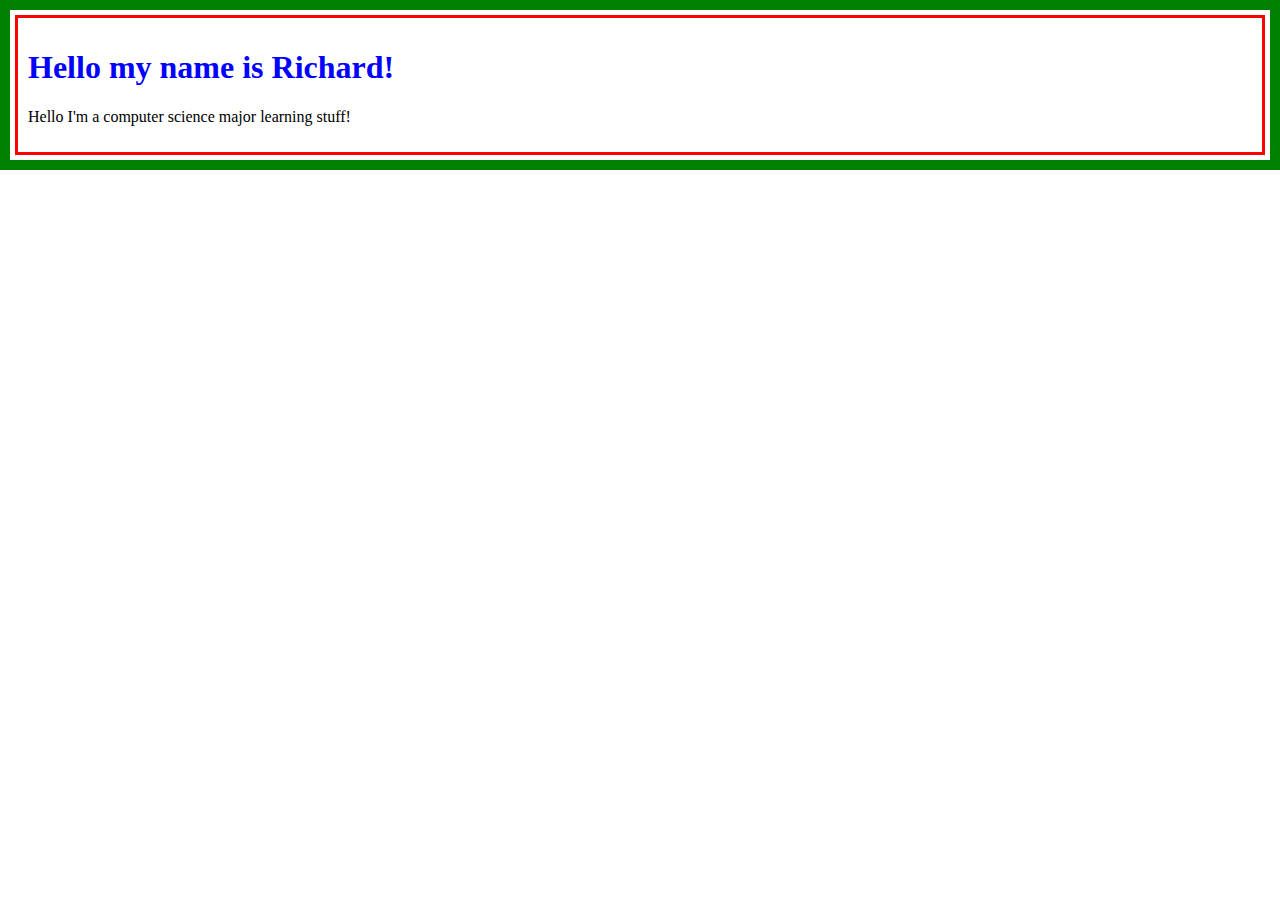
==== index.html @ a221cc36 "added basic things" ====
<!DOCTYPE html>
<html>

<head lang="en">
    <link href="styles.css" rel="stylesheet">
</head>

<body>
    <h1>Hello my name is Richard!</h1>
    <p>Hello I'm a computer science major learning stuff!</p>
</body>

</html>
---- styles.css ----
body {
    border: solid;
    border-color: red;
    padding: 10px;
    margin: 5px;
}

html {
    border: solid;
    border-color: green;
    border-width: 10px;

}

h1 {
    color: blue
}
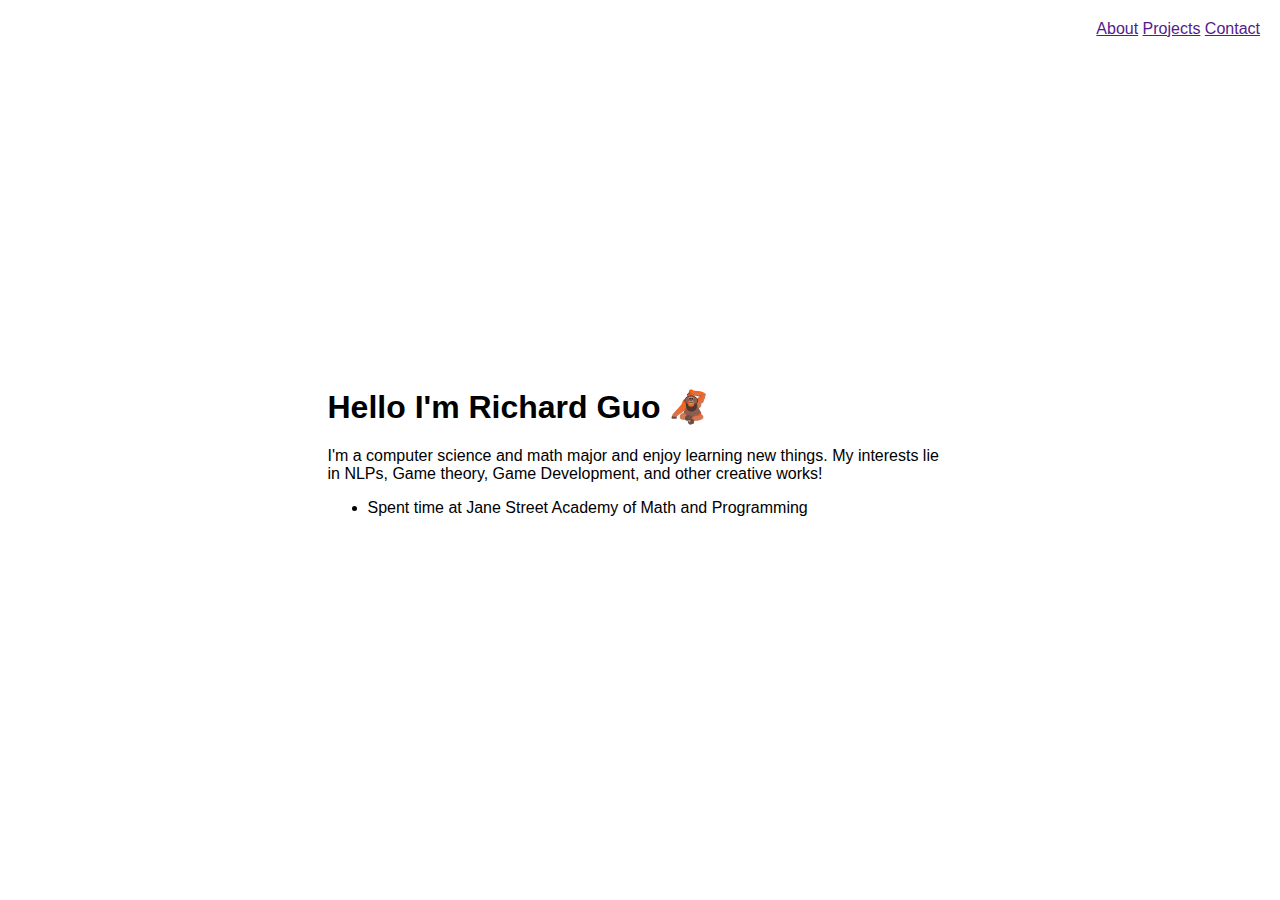
==== commit c560c5c7: "added a main section with random html files" ====
--- a/index.html
+++ b/index.html
@@ -2,12 +2,30 @@
 <html>
 
 <head lang="en">
+    <meta charset="UTF-8">
+    <title>Portfolio</title>
     <link href="styles.css" rel="stylesheet">
 </head>
 
 <body>
-    <h1>Hello my name is Richard!</h1>
-    <p>Hello I'm a computer science major learning stuff!</p>
+    <div class="header">
+        <a href="">About</a>
+        <a href="">Projects</a>
+        <a href="">Contact</a>
+    </div>
+
+    <div class="content">
+        <h1>Hello I'm Richard Guo 🦧</h1>
+        <p>I'm a computer science and math major and enjoy learning new things. My interests lie in NLPs, Game theory,
+            Game Development, and other creative works!</p>
+        <ul>
+            <li>
+                Spent time at Jane Street Academy of Math and Programming
+            </li>
+        </ul>
+    </div>
+
 </body>
 
+
 </html>--- a/styles.css
+++ b/styles.css
@@ -1,17 +1,18 @@
-body {
-    border: solid;
-    border-color: red;
-    padding: 10px;
-    margin: 5px;
+.header {
+    position: absolute;
+    top: 20px;
+    right: 20px;
 }
 
-html {
-    border: solid;
-    border-color: green;
-    border-width: 10px;
-
+body {
+    margin: 0;
+    height: 100vh;
+    display: flex;
+    align-items: center;
+    justify-content: center;
+    font-family: Arial, sans-serif;
 }
 
-h1 {
-    color: blue
+.content {
+    max-width: 625px;
 }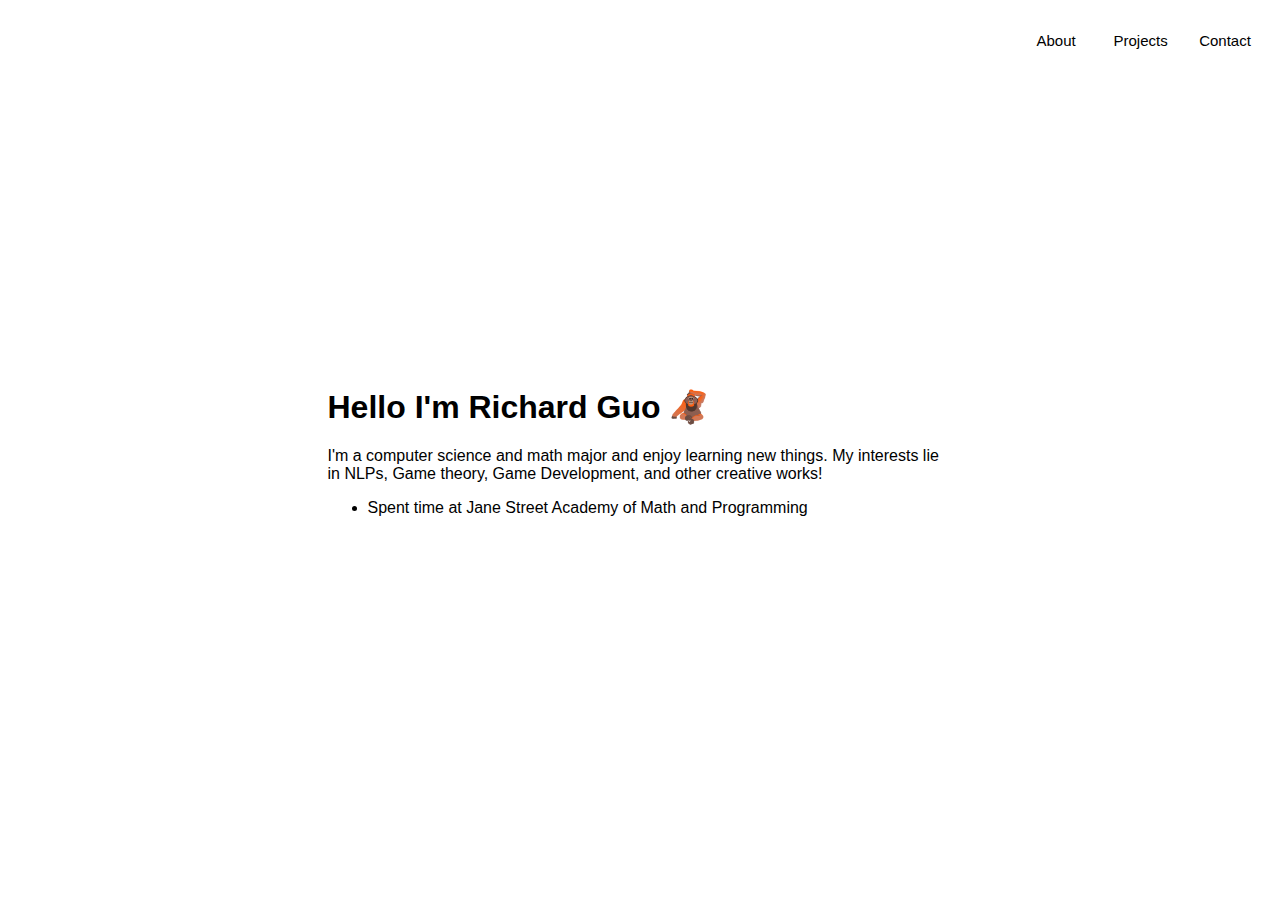
==== commit 9a9f2af8: "finished button layout" ====
--- a/index.html
+++ b/index.html
@@ -9,9 +9,9 @@
 
 <body>
     <div class="header">
-        <a href="">About</a>
-        <a href="">Projects</a>
-        <a href="">Contact</a>
+        <button href="" class="button-top-right">About</button>
+        <button href="" class="button-top-right">Projects</button>
+        <button href="" class="button-top-right">Contact</button>
     </div>
 
     <div class="content">
--- a/styles.css
+++ b/styles.css
@@ -1,7 +1,25 @@
+* {
+    font-family: Arial, sans-serif;
+}
+
 .header {
     position: absolute;
     top: 20px;
     right: 20px;
+}
+
+.button-top-right {
+    width: 70px;
+    height: 40px;
+    margin-left: 10px;
+    background-color: white;
+    border-style: hidden;
+    font-size: 15px;
+}
+
+.button-top-right:hover {
+    background-color: lightgray;
+    transition: 1500ms;
 }
 
 body {
@@ -10,8 +28,9 @@
     display: flex;
     align-items: center;
     justify-content: center;
-    font-family: Arial, sans-serif;
 }
+
+
 
 .content {
     max-width: 625px;
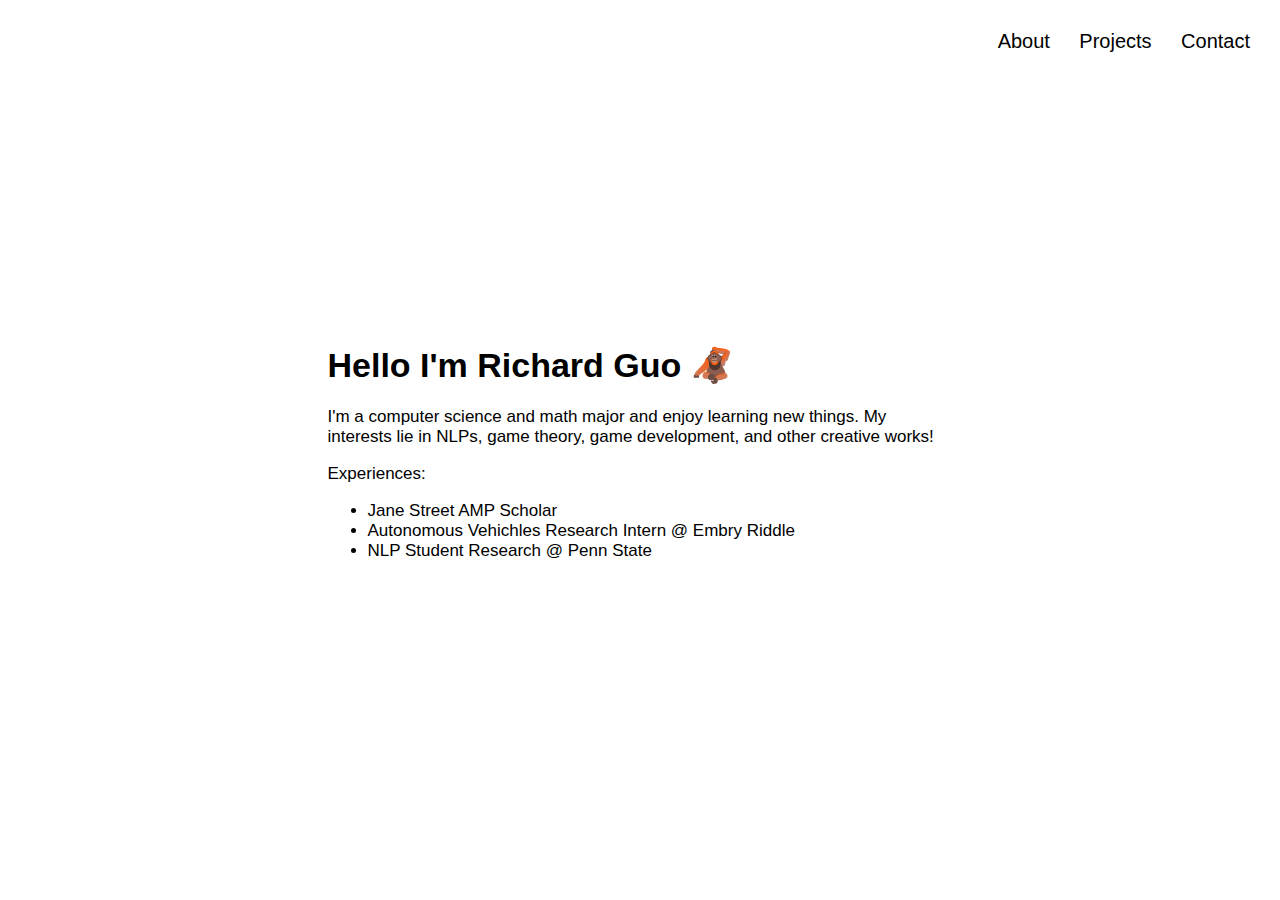
==== commit 7ab68b4c: "changed buttons to anchors and also fixed font size" ====
--- a/index.html
+++ b/index.html
@@ -9,19 +9,23 @@
 
 <body>
     <div class="header">
-        <button href="" class="button-top-right">About</button>
-        <button href="" class="button-top-right">Projects</button>
-        <button href="" class="button-top-right">Contact</button>
+        <a href="index.html" class="button-top-right">About</a>
+        <a href="projects.html" class="button-top-right">Projects</a>
+        <a href="index.html" class="button-top-right">Contact</a>
     </div>
 
     <div class="content">
         <h1>Hello I'm Richard Guo 🦧</h1>
-        <p>I'm a computer science and math major and enjoy learning new things. My interests lie in NLPs, Game theory,
-            Game Development, and other creative works!</p>
+        <p>I'm a computer science and math major and enjoy learning new things. My interests lie in NLPs, game theory,
+            game development, and other creative works!
+        </p>
+        <p>Experiences:
+
+        </p>
         <ul>
-            <li>
-                Spent time at Jane Street Academy of Math and Programming
-            </li>
+            <li>Jane Street AMP Scholar</li>
+            <li>Autonomous Vehichles Research Intern @ Embry Riddle</li>
+            <li>NLP Student Research @ Penn State</li>
         </ul>
     </div>
 
--- a/styles.css
+++ b/styles.css
@@ -1,20 +1,22 @@
 * {
     font-family: Arial, sans-serif;
+    color: black;
 }
 
 .header {
     position: absolute;
-    top: 20px;
+    top: 10px;
     right: 20px;
 }
 
 .button-top-right {
-    width: 70px;
-    height: 40px;
-    margin-left: 10px;
+    text-decoration: none;
+    padding: 20px 10px;
+    margin-left: 5px;
+    display: inline-block;
     background-color: white;
     border-style: hidden;
-    font-size: 15px;
+    font-size: 20px;
 }
 
 .button-top-right:hover {
@@ -34,4 +36,5 @@
 
 .content {
     max-width: 625px;
+    font-size: 17px;
 }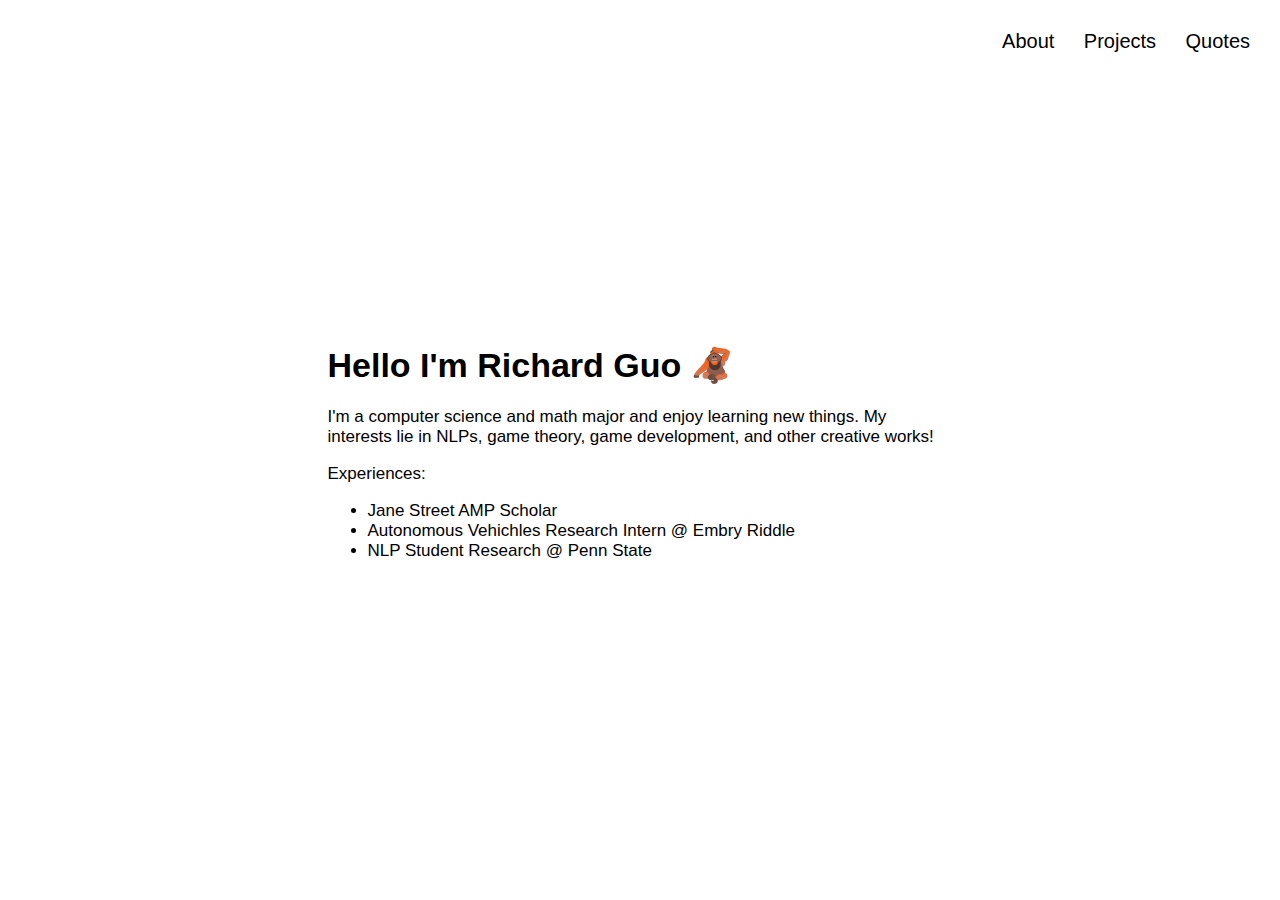
==== commit 64c1e0e9: "added quotes" ====
--- a/index.html
+++ b/index.html
@@ -11,7 +11,7 @@
     <div class="header">
         <a href="index.html" class="button-top-right">About</a>
         <a href="projects.html" class="button-top-right">Projects</a>
-        <a href="index.html" class="button-top-right">Contact</a>
+        <a href="quotes.html" class="button-top-right">Quotes</a>
     </div>
 
     <div class="content">
--- a/styles.css
+++ b/styles.css
@@ -1,6 +1,14 @@
 * {
     font-family: Arial, sans-serif;
     color: black;
+}
+
+body {
+    margin: 0;
+    height: 100vh;
+    display: flex;
+    align-items: center;
+    justify-content: center;
 }
 
 .header {
@@ -24,17 +32,16 @@
     transition: 1500ms;
 }
 
-body {
-    margin: 0;
-    height: 100vh;
-    display: flex;
-    align-items: center;
-    justify-content: center;
-}
-
-
-
 .content {
     max-width: 625px;
     font-size: 17px;
+}
+
+.projects {
+    display: grid;
+    grid-template-columns: auto auto;
+}
+
+.project-container {
+    border: solid blue;
 }